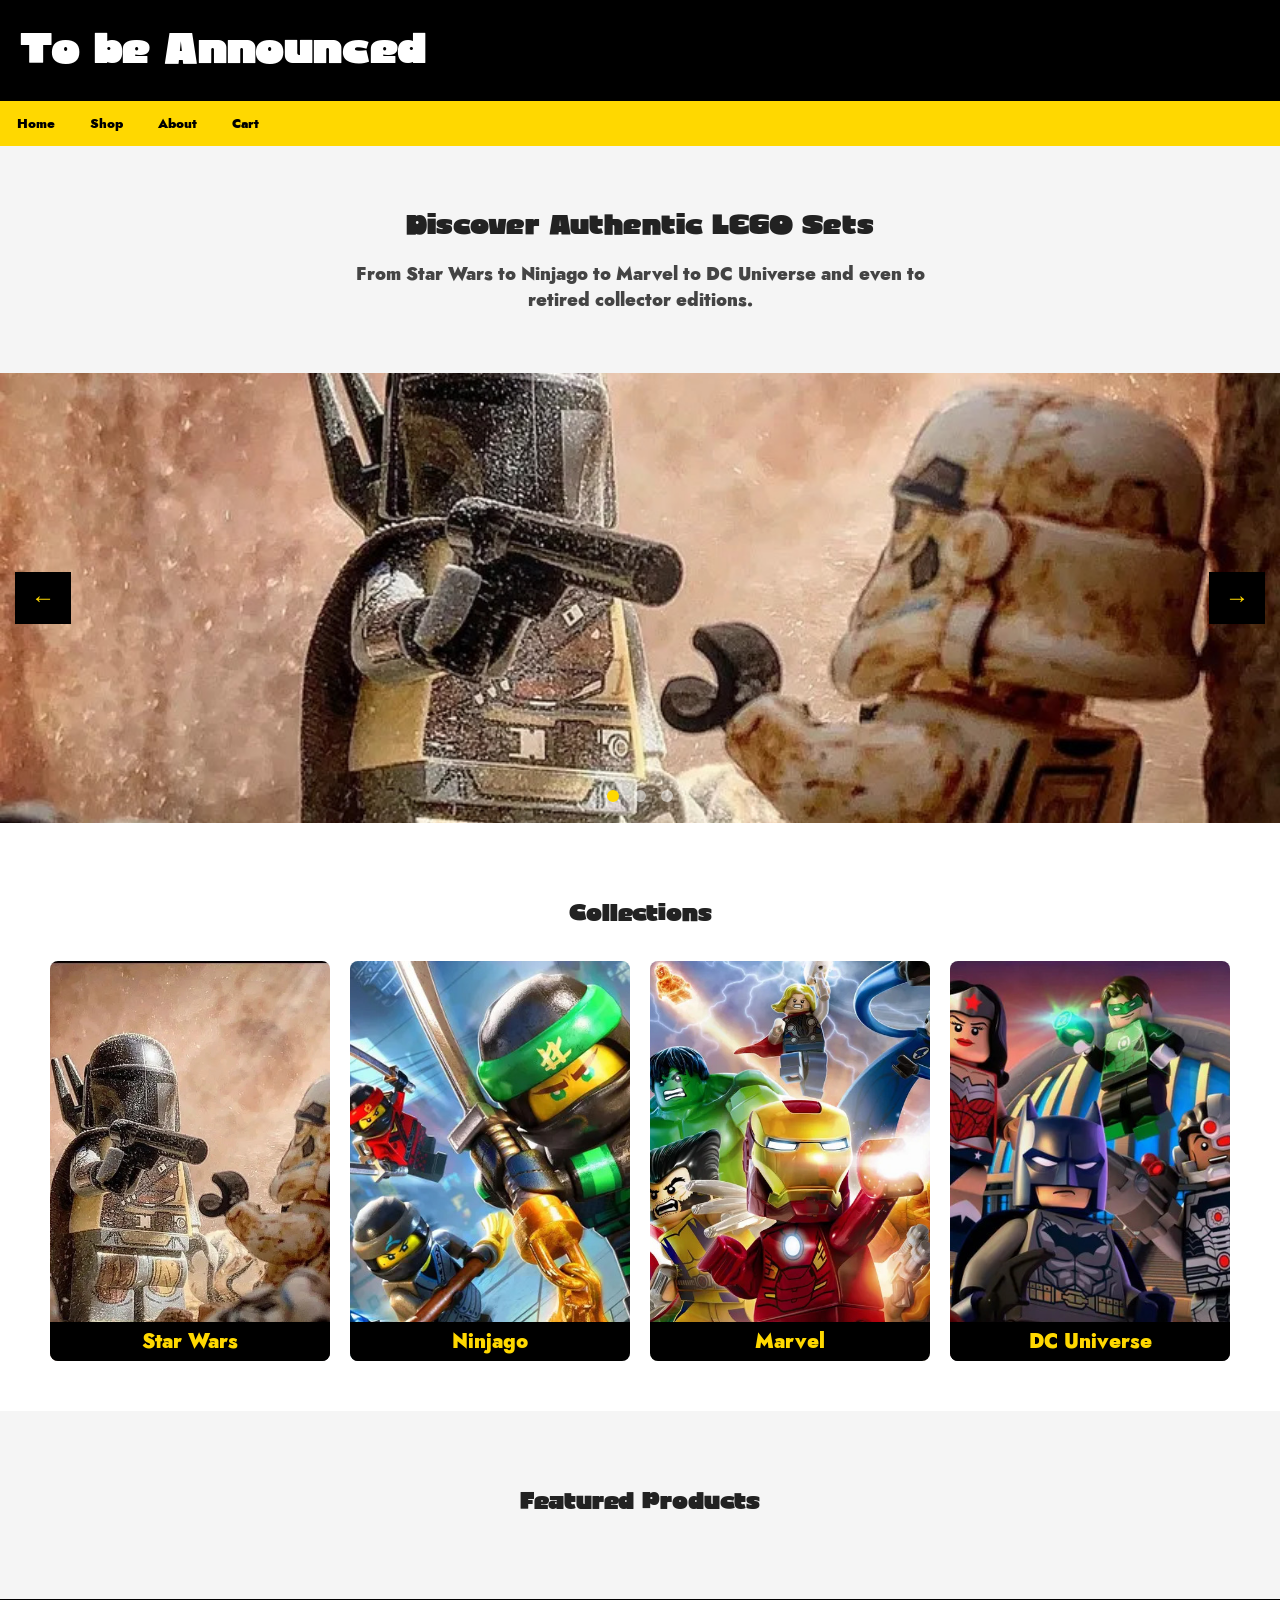
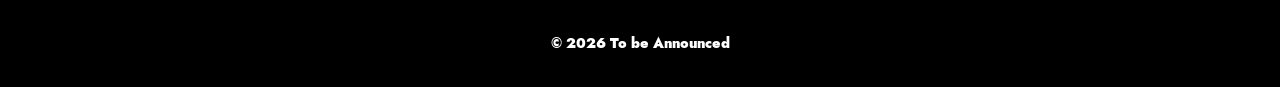
==== index.html @ af5e6c3f "Update index.html" ====
<!DOCTYPE html>
<html lang="en">
<head>
    <meta charset="UTF-8">
    <meta name="viewport" content="width=device-width, initial-scale=1.0">
    <title>To be Announced | Home</title>
    <link rel="stylesheet" href="./css/style.css">
    <script src="./js/script.js" defer></script>
</head>
<body>
      <header class="header">
        <h1 class="store-title">To be Announced</h1>
    
        <nav class="navbar">
            <a href="./index.html">Home</a>
            <a href="./shop.html">Shop</a>
            <a href="./about.html">About</a>
            <a href="./cart.html">Cart</a>
        </nav>
     </header>
    
    <section class="hero">
        <h2>Discover Authentic LEGO Sets</h2>
        <p>From Star Wars to Ninjago to Marvel to DC Universe and even to retired collector editions.</p>
    </section>

    <section class = "slider">
        <div class = "slider-track">
            <img src="./images/starwars.jpg" class= "slide active" alt = "Slide 1">
            <img src ="./images/marvel.jpg" class="slide" alt = "Slide 2">
            <img src ="./images/ninjago.jpg" class="slide" alt="Slide 3">
        </div>

        <button class = "slider-btn prev" onclick="prevSlide()">&larr;</button>
        <button class = "slider-btn next" onclick="nextSlide()">&rarr;</button>

        <div class ="slider-dots">
            <span class="dot active"onclick ="goToSlide(0)"></span>
            <span class="dot" onclick="goToSlide(1)"></span>
            <span class="dot" onclick="goToSlide(2)"></span>
        </div>
    </section>
    
    <section class="categories">
        <h2>Collections</h2>

        <div class="cards">
            <div class="card">
                <img src="./images/starwars.jpg" alt="Star Wars Lego">
                <span class= "card-label"> Star Wars </spanclass>
            </div>
            <div class="card">
                <img src ="./images/ninjago.jpg" alt = "Ninjago Lego">
                <span class="card-label">Ninjago</span>
            </div>
            <div class="card">
                <img src="./images/marvel.jpg" alt = "Marvel Lego">
                <span class = "card-label"> Marvel</span>
            </div>
            <div class="card">
                <img src = "./images/dc.jpg" alt = "DC Lego">
                <span class = "card-label"> DC Universe</span>
            </div>
        
        </div>
    </section>

    <section class="featured">
        <h2>Featured Products</h2>
    </section>

    <footer>
        <p>© 2026 To be Announced</p>
    </footer>

</body>
</html>
---- css/style.css ----
html, body {
  margin: 0;
  padding: 0;
}

* {
  box-sizing: border-box;
}

body {
  font-family: 'Jost Black', 'Courier New', monospace;
  color: #222;
}

@font-face {
  font-family: 'Retro Mango';
  src: url('fonts/Retro Mango DEMO.ttf') format('truetype');
  font-weight: normal;
  font-style: normal;
}

@font-face {
  font-family: 'Jost Black';
  src: url('fonts/jost.black.ttf') format('truetype');
  font-weight: normal;
  font-style: normal;
}

.header {
  background: black;
}

.store-title {
  margin: 0;
  text-align: left;
  font-family: 'Retro Mango', 'Courier New', monospace;
  font-size: 55px;
  background: black;
  color: white;
  padding: 20px;
}

.navbar {
  background: #FFD800;
  padding: 2px;
  text-align: start;
}

.navbar a {
  display: inline-block;
  color: black;
  margin: 5px;
  padding: 6px 10px;
  font-family: 'Jost Black', 'Courier New', monospace;
  text-decoration: none;
  font-weight: bold;
  font-size: 13px;
}

.navbar a:hover {
  text-decoration: underline;
}

.hero {
  text-align: center;
  padding: 60px 20px;
  background: #f5f5f5;
}

.hero h2 {
  font-family: 'Retro Mango', 'Courier New', monospace;
  font-size: 36px;
  margin: 0 0 15px;
}

.hero p {
  font-size: 18px;
  max-width: 600px;
  margin: 0 auto;
  color: #444;
}

.slider{
  position: relative;
  width: 100%;
  height: 450px;
  overflow: hidden;
  background: black;
}

.slider-track{
  position:relative;
  width: 100%;
  height: 100%;
}

.slide{
  position:absolute;
  top:auto;
  left: auto;
  width: 100%;
  height: 100%;
  object-fit: cover;
  opacity: 0;
  transition: opacity 0.6s ease;
}

.slide.active {
  opacity: 1;
}

.slider-btn {
  position:absolute;
  top:50%;
  transform: translateY(-50%);
  background: black;
  color:#FFD800;
  border: none;
  font-size: 24px;
  padding: 12px 16px;
  cursor: pointer;
  z-index: 2;
}

.slider-btn:hover {
  background: #FFD800;
  color:black;
}

.slider-btn.prev{
  left:15px;
}

.slider-btn.next{
  right: 15px;
}

.slider-dots {
  position: absolute;
  bottom: 15px;
  left: 0;
  right: 0;
  text-align: center;
  z-index: 2;
}

.dot {
display: inline-block;
width: 12px;
height: 12px;
margin: 0 5px;
border-radius: 50%;
background: rgba(255, 255, 255, 0.5);
cursor:pointer;
transition: background 0,2s ease;
}

.dot.active{
  background:#FFD800;
}


.categories {
  padding: 50px 20px;
  text-align: center;
}

.categories h2 {
  font-family: 'Retro Mango', 'Courier New', monospace;
  font-size: 30px;
  margin-bottom: 30px;
}

.cards {
  display: flex;
  flex-wrap: wrap;
  justify-content: center;
  gap: 20px;
}

.card {
  position:relative;
  width: 280px;
  height: 400px;
  border-radius:8px;
  overflow: hidden;
  cursor: pointer;
  transition: transform 0.2s ease, background 0.2s ease;
}

.card:hover {
  transform: translateY(-5px);
}

.card img {
    width:100%;
    height:100%;
    object-fit:cover;
    display:block;
    transition:filter 0.2s ease;
}

.card:hover img {
    filter: brightness(0.7);
}

.card-label {
  position: absolute;
  bottom: 0;
  left: 0;
  right: 0;
  background: black;
  color: #FFD800;
  font-weight: bold;
  font-size: 20px;
  text-align: center;
  padding: 5px;
}
.featured {
  padding: 50px 20px;
  text-align: center;
  background: #f5f5f5;
}

.featured h2 {
  font-family: 'Retro Mango', 'Courier New', monospace;
  font-size: 30px;
  margin-bottom: 30px;
}

footer {
  background: black;
  color: white;
  text-align: center;
  padding: 20px;
  font-size: 14px;
}

.about,
.values,
.contact,
.official-lego {
    max-width: 1000px;
    margin: 40px auto;
    padding: 30px;
    background: white;
    border-radius: 12px;
    box-shadow: 0 4px 12px rgba(0,0,0,0.1);
}

.about h2,
.values h2,
.contact h2,
.official-lego h2 {
    display: inline-block;
    background: #FFD800;
    padding: 10px 20px;
    border-radius: 8px;
    font-family: 'Retro Mango', 'Courier New', monospace;
    margin-bottom: 20px;
}

.about p,
.values p,
.contact p,
.official-lego p {
    font-family: 'Overcame', 'Courier New', monospace;
    font-size: 17px;
    line-height: 1.8;
    color: #333;
}

.values ul,
.contact ul {
    margin-top: 20px;
    padding-left: 25px;
    font-family: 'Overcame', 'Courier New', monospace;
    font-size: 17px;
    line-height: 1.8;
}

.contact a {
    color: black;
    text-decoration: none;
    font-weight: bold;
}

.contact a:hover {
    color: #FFD800;
}

.official-lego {
    text-align: center;
}

.official-lego a {
    display: inline-block;
    margin-top: 15px;
    background: #FFD800;
    color: black;
    padding: 12px 20px;
    border-radius: 8px;
    text-decoration: none;
    font-weight: bold;
    transition: 0.2s ease;
}

.official-lego a:hover {
    background: black;
    color: #FFD800;
}

.team {
    padding: 60px 20px;
    text-align: center;
}

.team-members {
    display: flex;
    justify-content: center;
    gap: 25px;
    flex-wrap: wrap;
}

.member {
    position: relative;
    width: 280px;
    height: 420px;
    overflow: hidden;
    border-radius: 12px;
    background: black;
    box-shadow: 0 4px 12px rgba(0,0,0,0.2);
    transition: transform 0.2s ease;
}

.member:hover {
    transform: translateY(-5px);
}

.member img {
    width: 100%;
    height: 100%;
    object-fit: cover;
    display: block;
}

.member-label {
    position: absolute;
    bottom: 0;
    left: 0;
    right: 0;
    background: black;
    color: #FFD800;
    padding: 10px;
    text-align: center;
}

.member-label h3 {
    margin: 0;
    font-size: 18px;
}

.member-label p {
    margin: 5px 0 0;
    font-size: 13px;
}
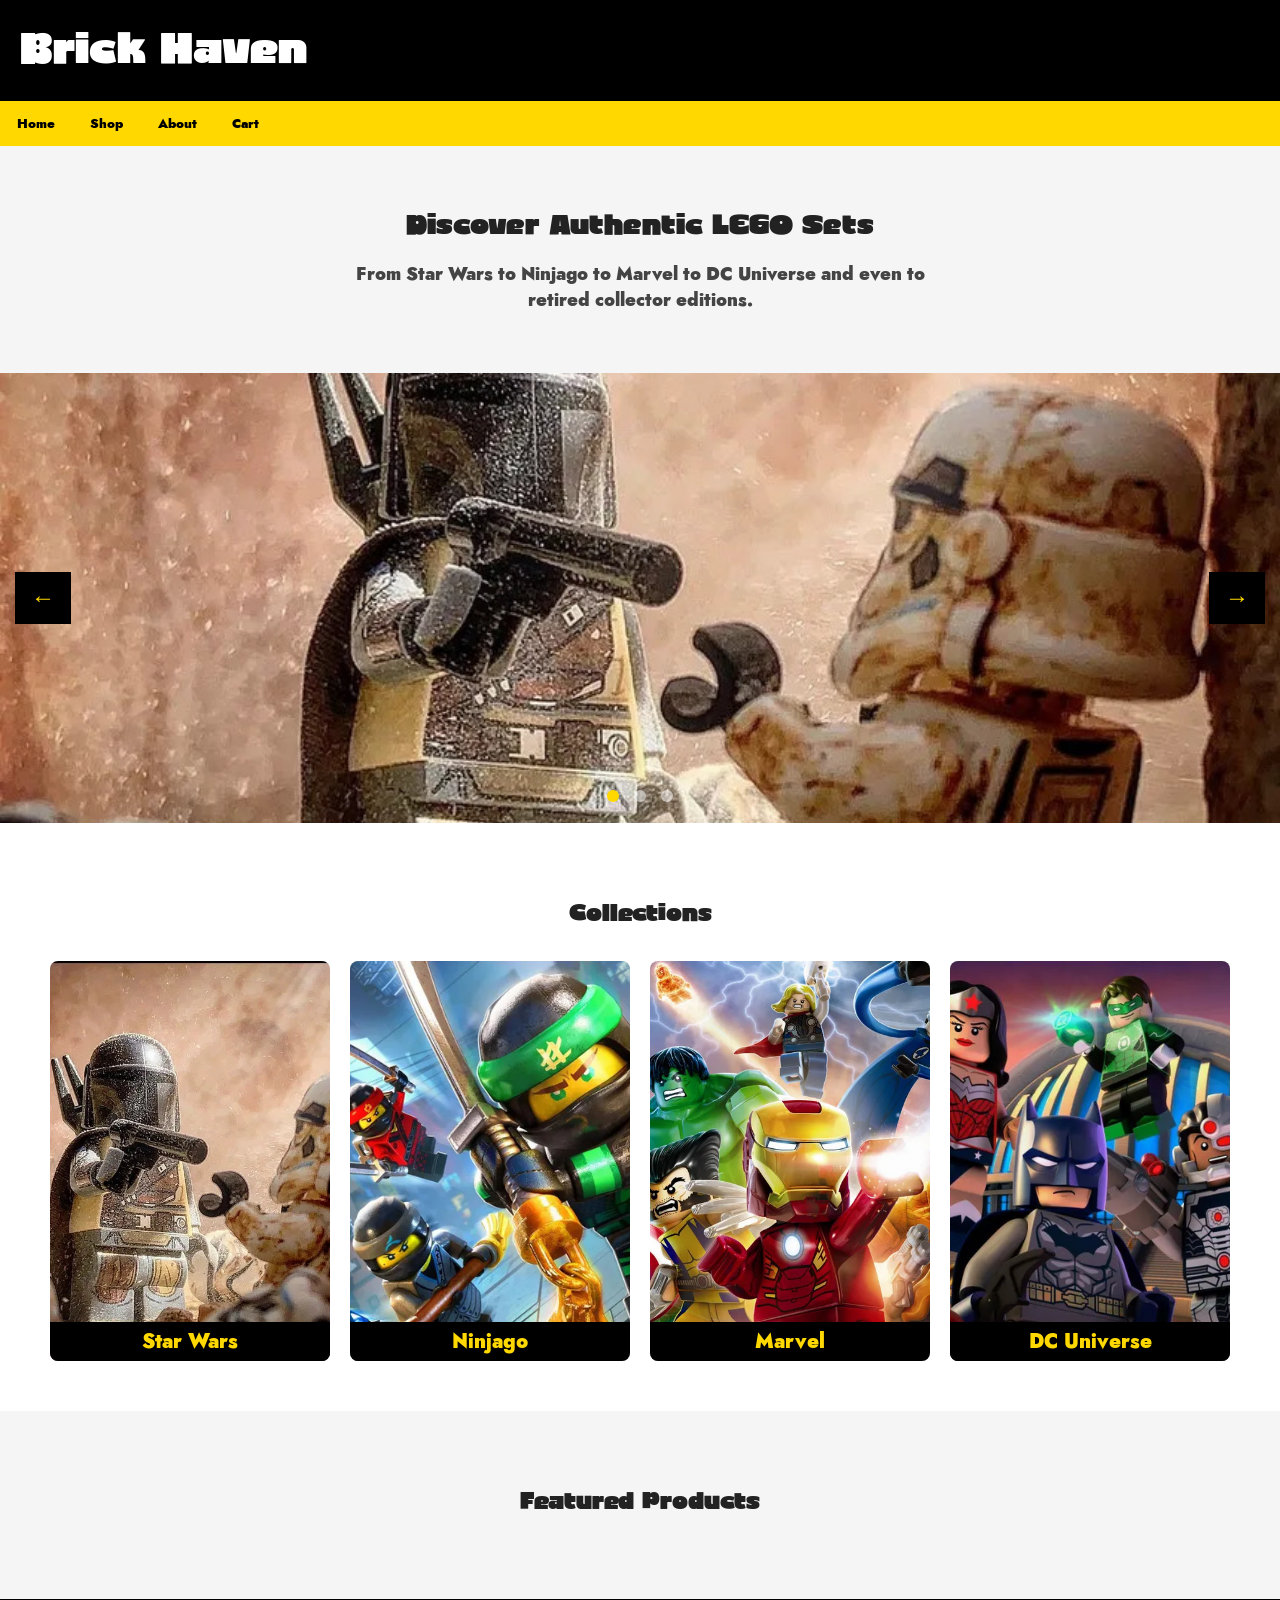
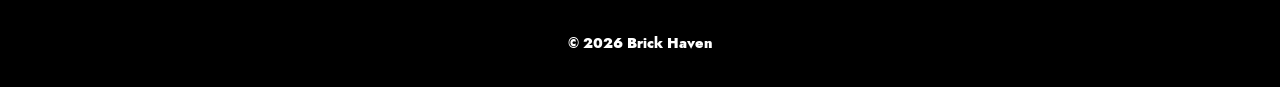
==== commit 5e221fdb: "Update index.html" ====
--- a/index.html
+++ b/index.html
@@ -3,13 +3,13 @@
 <head>
     <meta charset="UTF-8">
     <meta name="viewport" content="width=device-width, initial-scale=1.0">
-    <title>To be Announced | Home</title>
+    <title>Brick Haven | Home</title>
     <link rel="stylesheet" href="./css/style.css">
     <script src="./js/script.js" defer></script>
 </head>
 <body>
       <header class="header">
-        <h1 class="store-title">To be Announced</h1>
+        <h1 class="store-title">Brick Haven</h1>
     
         <nav class="navbar">
             <a href="./index.html">Home</a>
@@ -70,7 +70,7 @@
     </section>
 
     <footer>
-        <p>© 2026 To be Announced</p>
+        <p>© 2026 Brick Haven</p>
     </footer>
 
 </body>
--- a/css/style.css
+++ b/css/style.css
@@ -364,3 +364,136 @@
     margin: 5px 0 0;
     font-size: 13px;
 }
+
+.shop-layout {
+    display: flex;
+    align-items: flex-start;
+    gap: 1.5rem;
+    padding: 1rem;
+}
+
+.products {
+    display: flex;
+    flex-direction: column;
+    gap: 1rem;
+    flex: 1;
+}
+
+.product {
+    display: flex;
+    flex-direction: row;
+    align-items: center;
+    gap: 1.25rem;
+    border: 2px solid #333;
+    border-radius: 8px;
+    padding: 1rem;
+    background: #fff;
+}
+
+.product-image {
+    width: 150px;
+    height: 150px;
+    object-fit: cover;
+    border-radius: 6px;
+    flex-shrink: 0;
+}
+
+.product-details {
+    display: flex;
+    flex-direction: column;
+    gap: 0.4rem;
+}
+
+.product-name {
+    font-weight: bold;
+    margin: 0;
+}
+
+.product-price {
+    margin: 0;
+    color: #555;
+}
+
+.add-to-cart-btn {
+    align-self: flex-start;
+    margin-top: 0.4rem;
+    padding: 0.5rem 1rem;
+    border: 2px solid #333;
+    border-radius: 6px;
+    background: #fff;
+    cursor: pointer;
+    font-weight: bold;
+}
+
+.add-to-cart-btn:hover {
+    background: #333;
+    color: #fff;
+}
+
+.cart-panel {
+    width: 280px;
+    flex-shrink: 0;
+    border: 2px solid #333;
+    border-radius: 8px;
+    padding: 1rem;
+    position: sticky;
+    top: 1rem;
+}
+
+.cart-panel h3 {
+    margin-top: 0;
+}
+
+#cart-items {
+    list-style: none;
+    padding: 0;
+    margin: 0 0 1rem 0;
+    display: flex;
+    flex-direction: column;
+    gap: 0.6rem;
+}
+
+#cart-items li {
+    display: flex;
+    justify-content: space-between;
+    align-items: center;
+    border-bottom: 1px solid #ddd;
+    padding-bottom: 0.4rem;
+    gap: 0.5rem;
+}
+
+.cart-item-remove {
+    border: 1px solid #333;
+    background: #fff;
+    border-radius: 4px;
+    cursor: pointer;
+    padding: 0.1rem 0.5rem;
+}
+
+.cart-empty {
+    color: #777;
+    font-style: italic;
+}
+
+.cart-total {
+    display: flex;
+    justify-content: space-between;
+    font-weight: bold;
+    border-top: 2px solid #333;
+    padding-top: 0.5rem;
+}
+
+@media (max-width: 700px) {
+.shop-layout {
+    flex-direction: column;
+}
+  
+.cart-panel {
+    width: auto;
+    position: static;
+}
+  
+.product {
+    flex-direction: column;
+    text-align: center;
+}
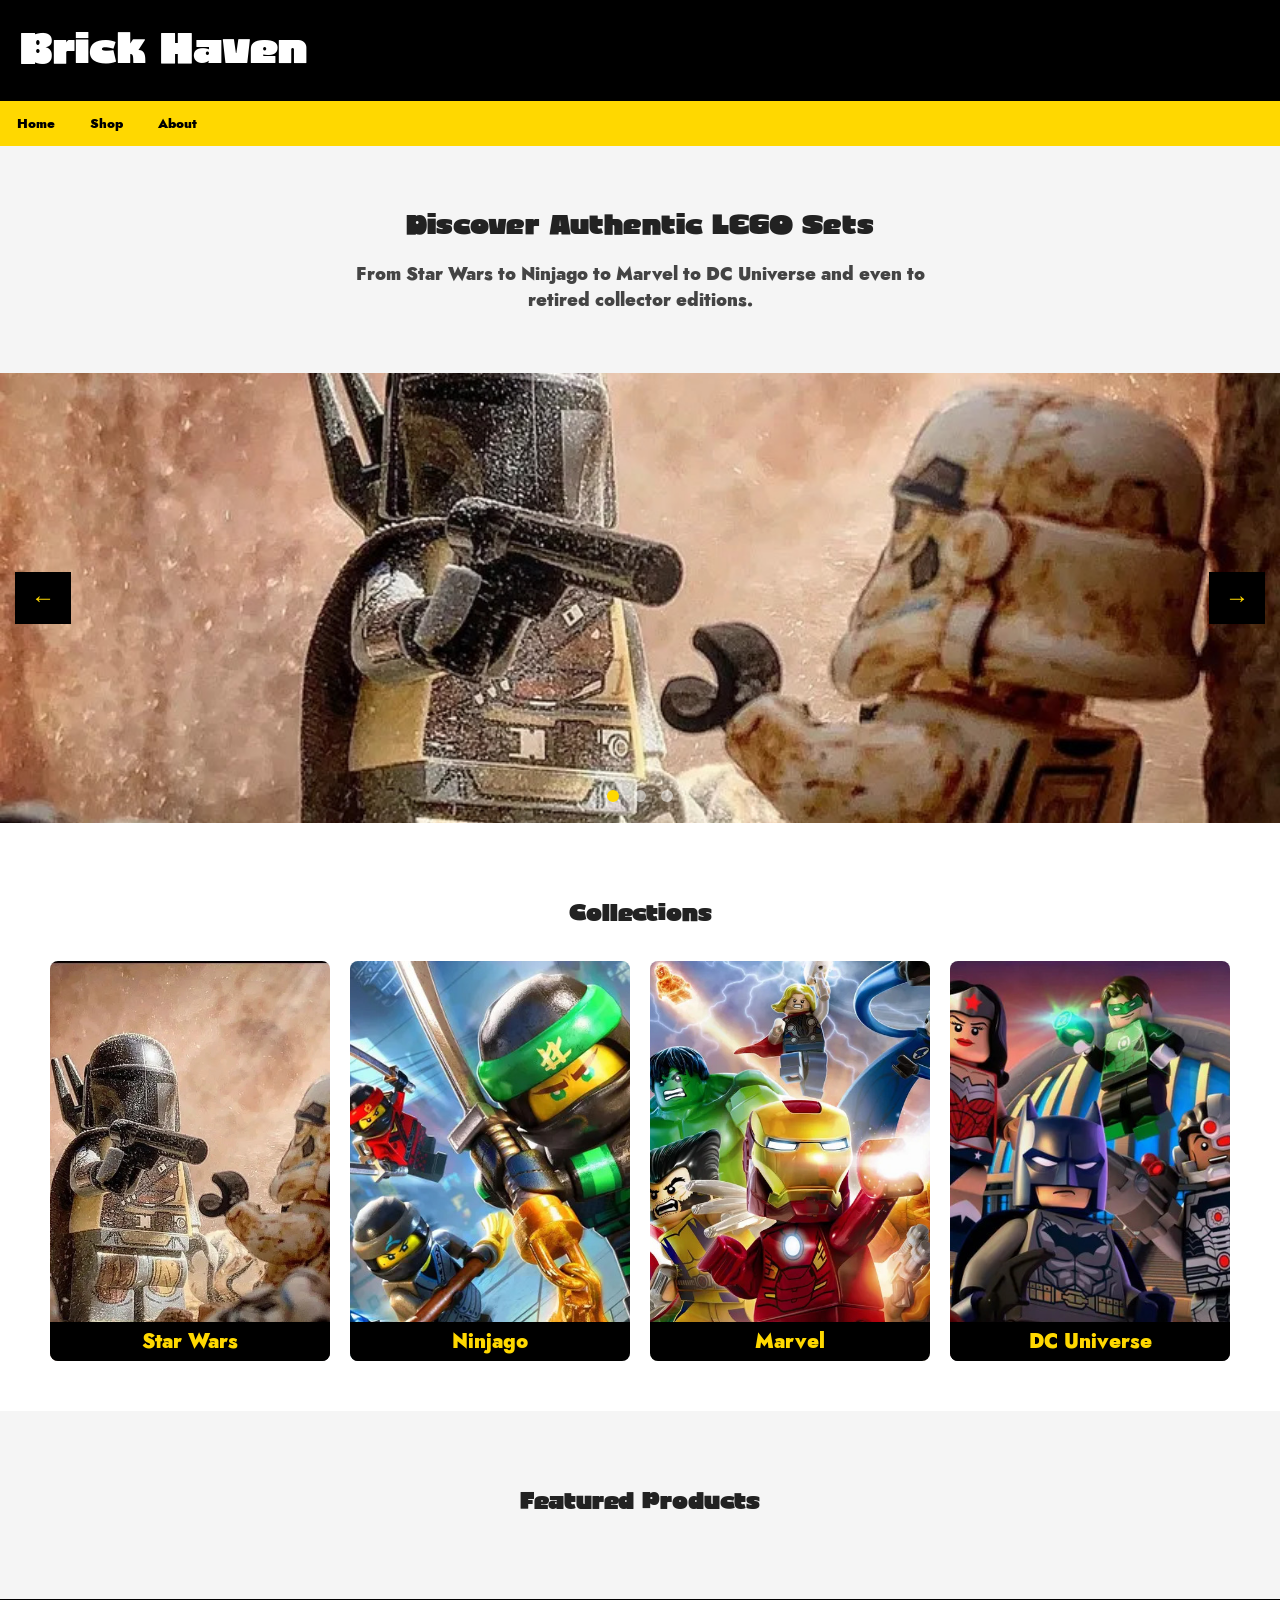
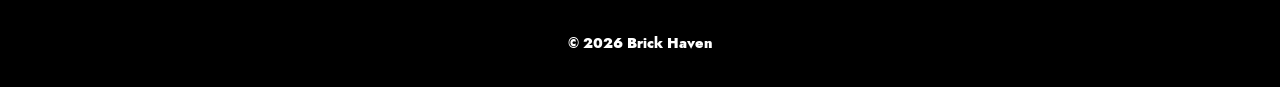
==== commit bb7bca13: "Update index.html" ====
--- a/index.html
+++ b/index.html
@@ -15,7 +15,6 @@
             <a href="./index.html">Home</a>
             <a href="./shop.html">Shop</a>
             <a href="./about.html">About</a>
-            <a href="./cart.html">Cart</a>
         </nav>
      </header>
     
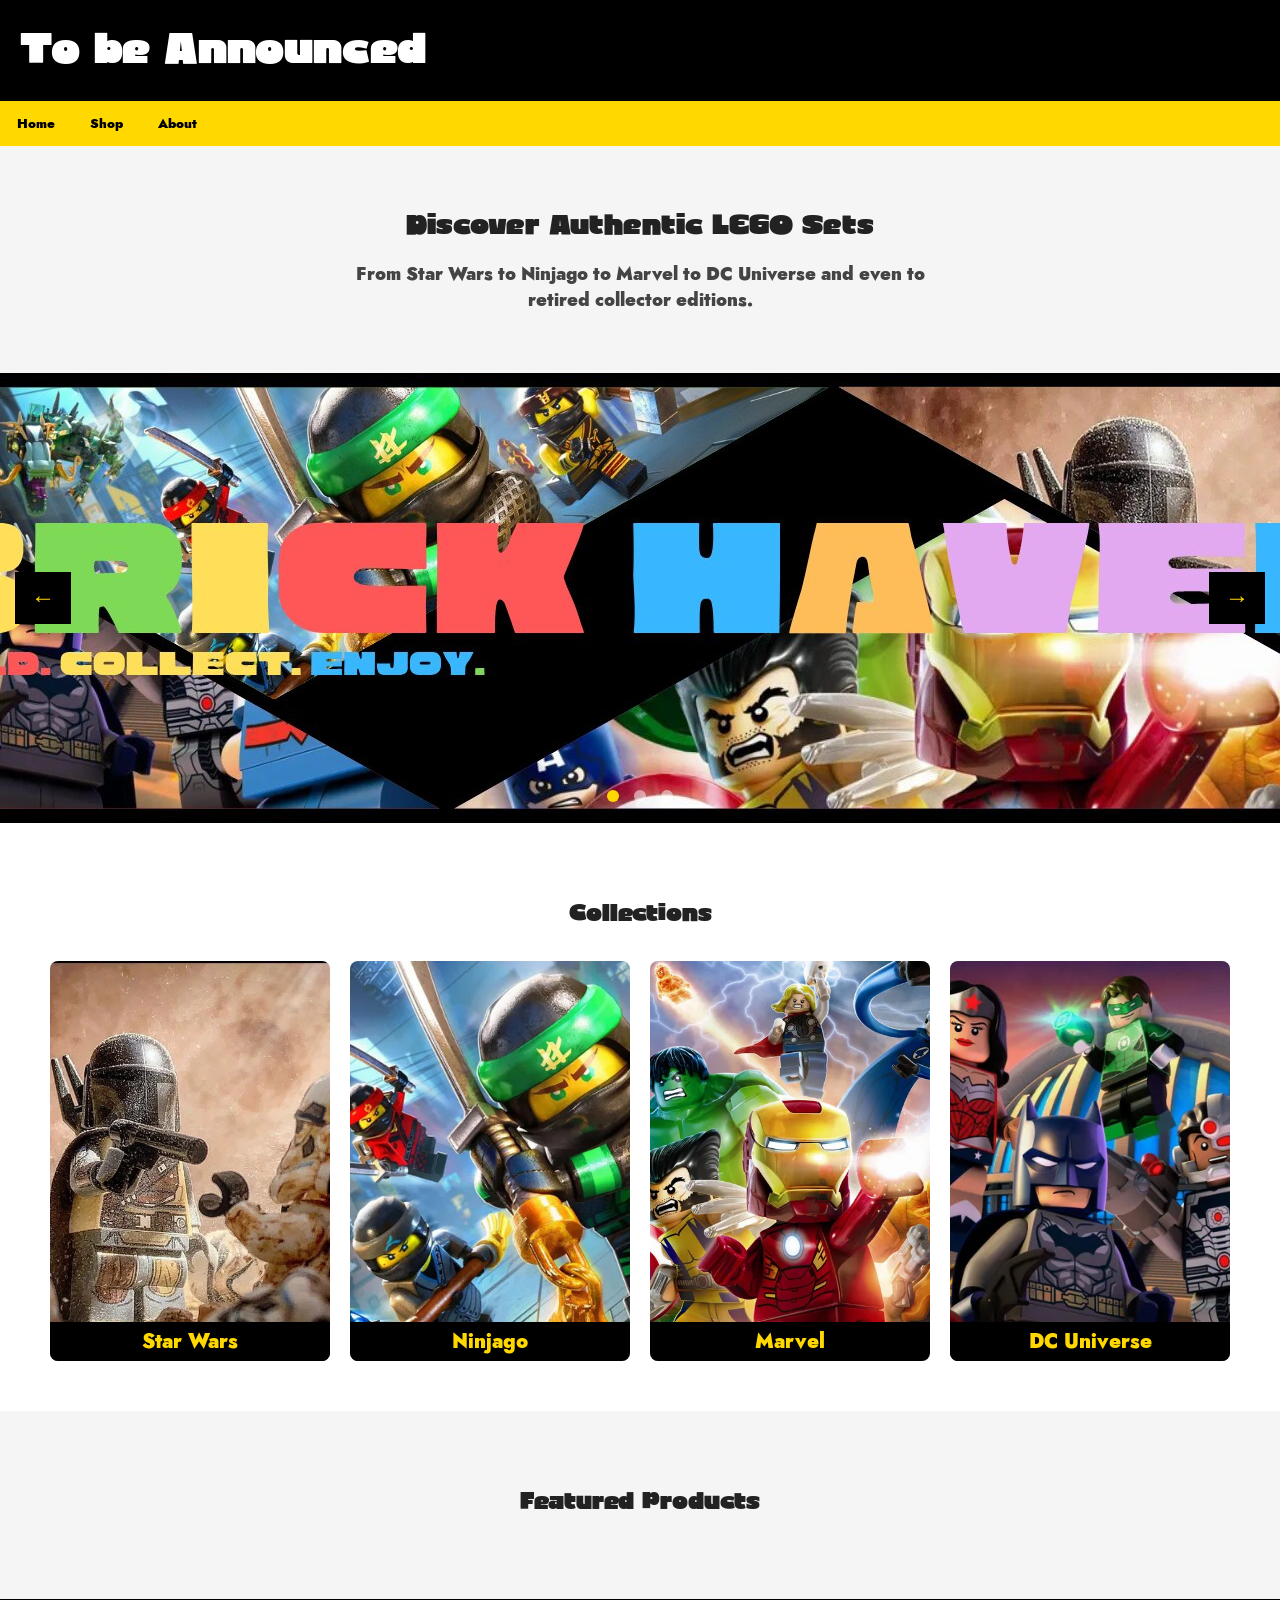
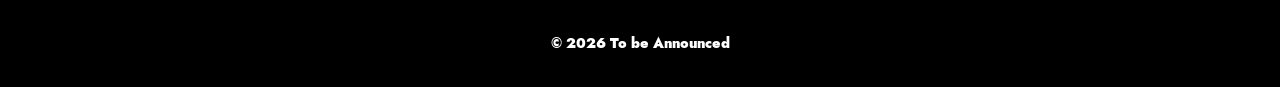
==== commit 19c982a7: "Update index.html with new title and content" ====
--- a/index.html
+++ b/index.html
@@ -3,13 +3,13 @@
 <head>
     <meta charset="UTF-8">
     <meta name="viewport" content="width=device-width, initial-scale=1.0">
-    <title>Brick Haven | Home</title>
+    <title>To be Announced | Home</title>
     <link rel="stylesheet" href="./css/style.css">
     <script src="./js/script.js" defer></script>
 </head>
 <body>
       <header class="header">
-        <h1 class="store-title">Brick Haven</h1>
+        <h1 class="store-title">To be Announced</h1>
     
         <nav class="navbar">
             <a href="./index.html">Home</a>
@@ -25,9 +25,9 @@
 
     <section class = "slider">
         <div class = "slider-track">
-            <img src="./images/starwars.jpg" class= "slide active" alt = "Slide 1">
-            <img src ="./images/marvel.jpg" class="slide" alt = "Slide 2">
-            <img src ="./images/ninjago.jpg" class="slide" alt="Slide 3">
+            <img src="./images/SlideAdOne.jpg" class= "slide active" alt = "Slide 1">
+            <img src ="./images/SlideAdStarWars.jpg" class="slide" alt = "Slide 2">
+            <img src ="./images/SlideAdThree.jpg" class="slide" alt="Slide 3">
         </div>
 
         <button class = "slider-btn prev" onclick="prevSlide()">&larr;</button>
@@ -44,22 +44,22 @@
         <h2>Collections</h2>
 
         <div class="cards">
-            <div class="card">
+            <a href="./shop.html?category=star-wars" class = "card">
                 <img src="./images/starwars.jpg" alt="Star Wars Lego">
-                <span class= "card-label"> Star Wars </spanclass>
-            </div>
-            <div class="card">
+                <span class= "card-label"> Star Wars </span>
+            </a>
+            <a href="./shop.html?category=ninjago" class = "card">
                 <img src ="./images/ninjago.jpg" alt = "Ninjago Lego">
                 <span class="card-label">Ninjago</span>
-            </div>
-            <div class="card">
+            </a>
+            <a href="./shop.html?category=marvel" class = "card">
                 <img src="./images/marvel.jpg" alt = "Marvel Lego">
                 <span class = "card-label"> Marvel</span>
-            </div>
-            <div class="card">
+            </a>
+            <a href="./shop.html?category=dc-universe" class = "card">
                 <img src = "./images/dc.jpg" alt = "DC Lego">
                 <span class = "card-label"> DC Universe</span>
-            </div>
+            </a>
         
         </div>
     </section>
@@ -69,7 +69,7 @@
     </section>
 
     <footer>
-        <p>© 2026 Brick Haven</p>
+        <p>© 2026 To be Announced</p>
     </footer>
 
 </body>
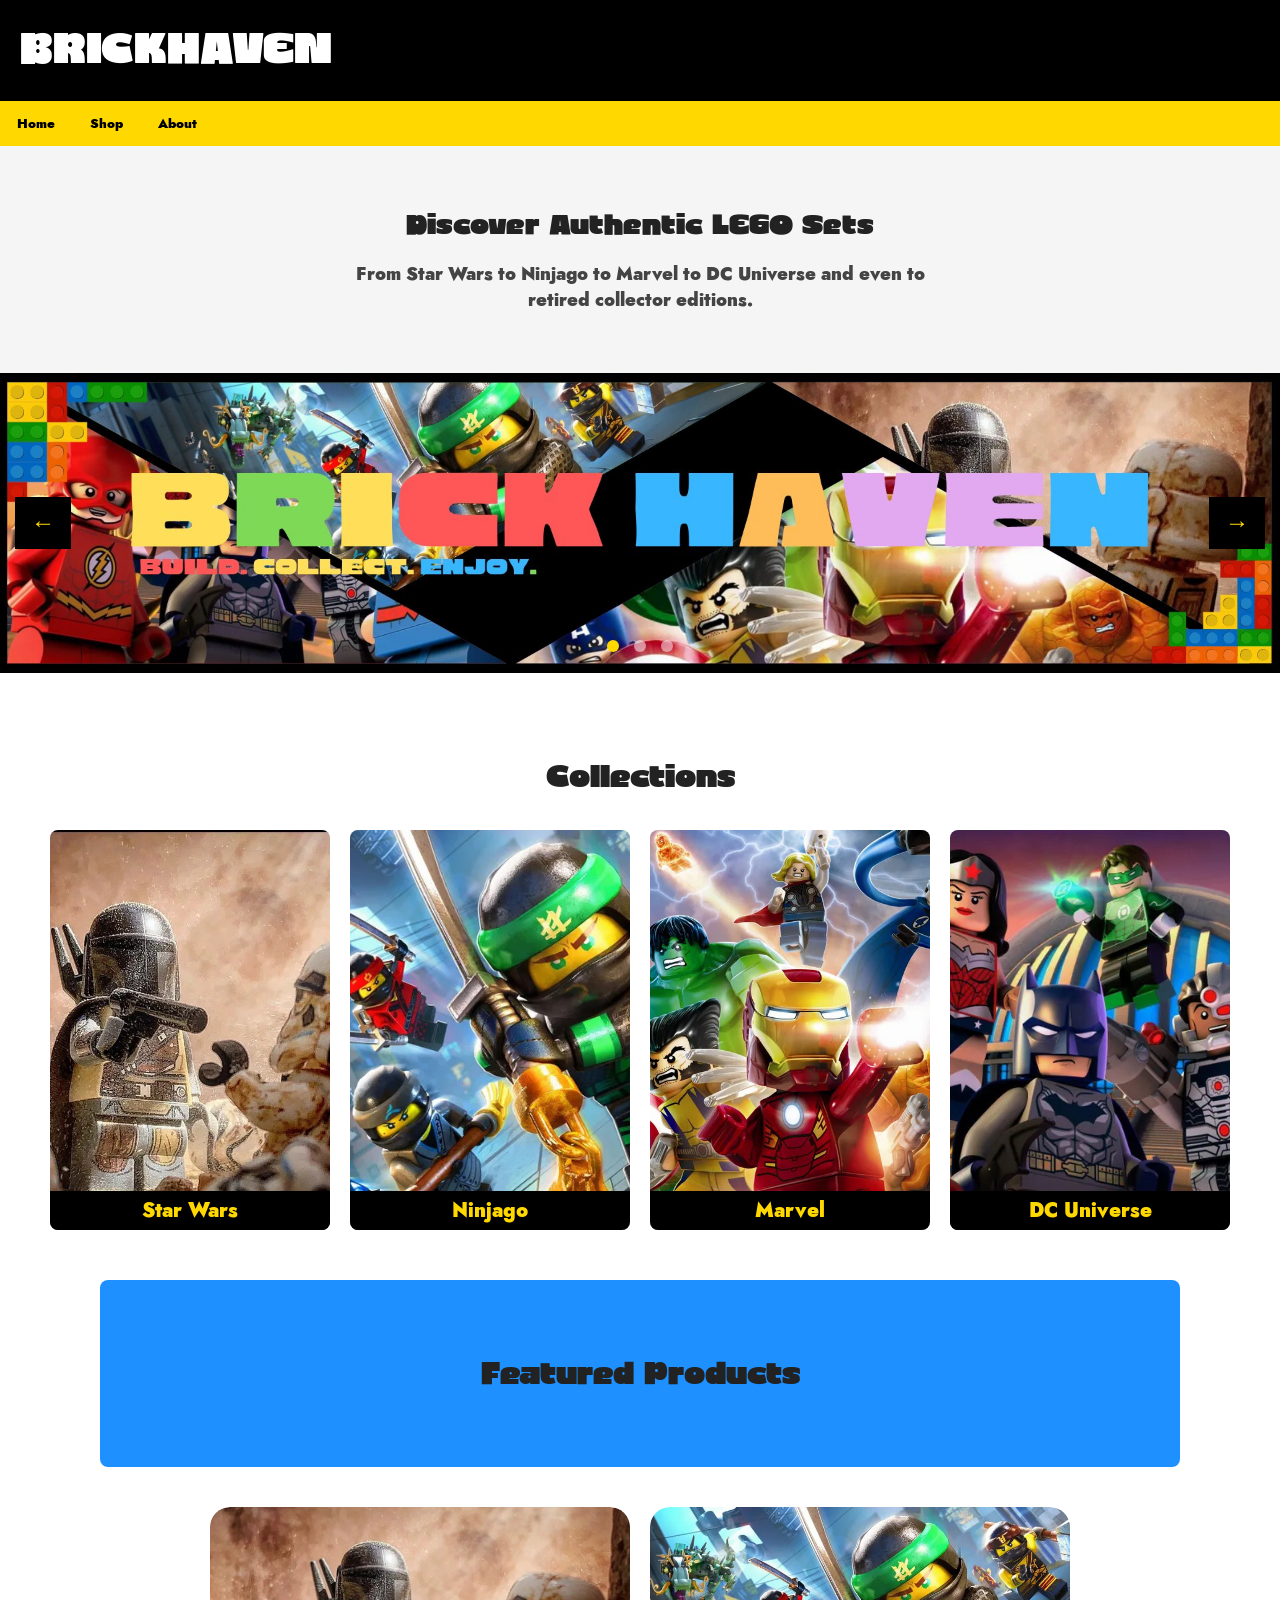
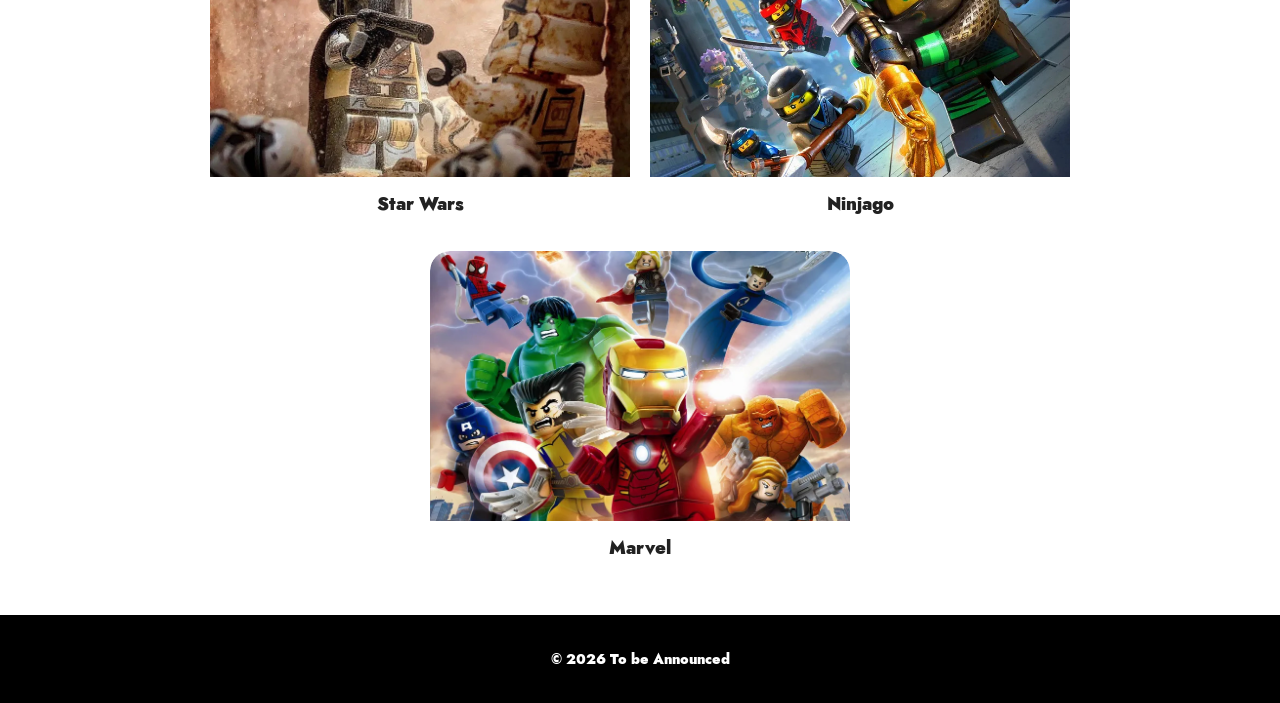
==== commit bc8ed89f: "Modify index.html with new title and features Updated store title and added featured products sectio" ====
--- a/index.html
+++ b/index.html
@@ -9,7 +9,7 @@
 </head>
 <body>
       <header class="header">
-        <h1 class="store-title">To be Announced</h1>
+        <h1 class="store-title">BRICKHAVEN</h1>
     
         <nav class="navbar">
             <a href="./index.html">Home</a>
@@ -68,6 +68,23 @@
         <h2>Featured Products</h2>
     </section>
 
+
+    <div class="cardsfeatured">
+            <a href="./shop.html?category=featured" class = "card2">
+                <img src="./images/starwars.jpg" alt="Star Wars Lego">
+                <span class= "card2-label"> Star Wars </span>
+            </a>
+            <a href="./shop.html?category=featured" class = "card2">
+                <img src ="./images/ninjago.jpg" alt = "Ninjago Lego">
+                <span class="card2-label">Ninjago</span>
+            </a>
+            <a href="./shop.html?category=featured" class = "card2">
+                <img src="./images/marvel.jpg" alt = "Marvel Lego">
+                <span class = "card2-label"> Marvel</span>
+            </a>
+            
+    </div>
+
     <footer>
         <p>© 2026 To be Announced</p>
     </footer>
--- a/css/style.css
+++ b/css/style.css
@@ -83,7 +83,7 @@
 .slider{
   position: relative;
   width: 100%;
-  height: 450px;
+  aspect-ratio: 1920 / 450;
   overflow: hidden;
   background: black;
 }
@@ -100,7 +100,7 @@
   left: auto;
   width: 100%;
   height: 100%;
-  object-fit: cover;
+  object-fit: contain;
   opacity: 0;
   transition: opacity 0.6s ease;
 }
@@ -167,7 +167,7 @@
 
 .categories h2 {
   font-family: 'Retro Mango', 'Courier New', monospace;
-  font-size: 30px;
+  font-size: 40px;
   margin-bottom: 30px;
 }
 
@@ -217,20 +217,63 @@
   padding: 5px;
 }
 .featured {
-  padding: 50px 20px;
-  text-align: center;
-  background: #f5f5f5;
+  padding: 40px 20px;
+  text-align: center;
+  background: #1E90FF;
+  border-radius: 8px;
+  margin: 0 100px;
+  margin-bottom: 40px
 }
 
 .featured h2 {
   font-family: 'Retro Mango', 'Courier New', monospace;
-  font-size: 30px;
+  font-size: 40px;
   margin-bottom: 30px;
+}
+
+.cardsfeatured{
+  display: flex;
+  gap: 20px;
+  justify-content: center;
+  flex-wrap: wrap;
+  margin-bottom: 40px;
+  margin-top: 40px;
+}
+
+.card2 {
+   display: flex;
+  flex-direction: column;
+  align-items: center;
+  text-decoration: none;
+  color: inherit;
+  width: 420px;          
+  border-radius: 20px;   
+  overflow: hidden;      
+  transition: transform 0.2s ease;
+}
+
+.card2:hover {
+  transform: scale(1.03);
+}
+
+.card2 img{ 
+  width: 100%;
+  height: 270px;
+  object-fit: cover;
+  border-radius: 20px 20px 0 0;
+}
+
+.card2-label{
+  padding: 14px;
+  text-align: center;
+  font-weight: bold;
+  font-size: 18px;
 }
 
 footer {
   background: black;
   color: white;
+  margin-top: 40px;
   text-align: center;
   padding: 20px;
   font-size: 14px;
@@ -372,72 +415,186 @@
     padding: 1rem;
 }
 
+.shop-banner {
+  background:#1E90FF;
+  color: white;
+  text-align: center;
+  padding: 40px 20px;
+}
+
+.shop-banner h2 {
+  font-family: 'Retro Mango', 'Courier New' monospace;
+  font-size: 32px;
+  margin: 0;
+}
+
+.category-filters {
+  display: flex;
+  flex-wrap: wrap;
+  justify-content: center;
+  gap: 10px;
+  background:#f5f5f5;
+  padding:20px;
+}
+
+.category-btn {
+  background:#1E90FF;
+  color: white;
+  border: none;
+  padding: 10px 18px;
+  font-family: 'Jost Black', 'Courier New', monospace;
+  font-weight: bold;
+  font-size: 14px;
+  border-radius: 20px;
+  cursor: pointer;
+  transition: background 0.2s ease, color 0.2s ease;
+}
+
+.category-btn:hover {
+  background: white;
+  color:#1E90FF
+}
+
+.category-btn.active{
+  background: #FFD800;
+  color:black;
+}
+
 .products {
+    flex: 3;
+    display: flex;
+    flex-wrap: wrap;
+    gap: 20px;
+    justify-content: center;
+}
+
+.product {
+    width: 280px;
+    border: none;
+    border-radius: 8px;
+    overflow: hidden;
     display: flex;
     flex-direction: column;
-    gap: 1rem;
-    flex: 1;
-}
-
-.product {
-    display: flex;
-    flex-direction: row;
-    align-items: center;
-    gap: 1.25rem;
-    border: 2px solid #333;
-    border-radius: 8px;
-    padding: 1rem;
-    background: #fff;
+    background: black;
+    box-shadow: 0 4px 12px rgba(0,0,0,0.2);
+    transition: transform 0.2s ease;
+}
+
+.product:hover {
+  transform: translateY(-5px);
 }
 
 .product-image {
-    width: 150px;
-    height: 150px;
+    width: 100%;
+    height: 220px;
     object-fit: cover;
-    border-radius: 6px;
-    flex-shrink: 0;
+    display: block;
+    transition: filter 0.2s ease;
+}
+
+.product:hover .product-image {
+  filter: brightness(0.7);
 }
 
 .product-details {
-    display: flex;
-    flex-direction: column;
-    gap: 0.4rem;
+   padding: 12px;
+   text-align: center;
+   background:white;
 }
 
 .product-name {
     font-weight: bold;
-    margin: 0;
+    margin: 0 0 8px;
+    font-size: 14px;
+    color:black;
 }
 
 .product-price {
-    margin: 0;
-    color: #555;
+    margin: 0 0 10px;
+    color:black;
+    opacity: 0.85;
+    font-size: 15px;
+}
+
+.product-qty {
+  margin:0 0 10px;
+  color:black;
+  font-size: 13px;
+  display: flex;
+  align-items: center;
+  justify-content: center;
+  gap:8px
+}
+
+.qty-selector {
+  display: flex;
+  align-items: center;
+  border: 1px solid #ccc;
+  border-radius: 6px;
+  overflow: hidden;
+  width: fit-content;
+}
+
+.qty-btn {
+  width: 28px;
+  height:28px;
+  border: none;
+  background:#f2f2f2;
+  font-size: 14px;
+  cursor:pointer;
+  display: flex;
+  align-items: center;
+  justify-content: center;
+}
+
+.qty-btn:hover{
+  background: #e0e0e0;
+}
+
+.qty-input {
+  width:40px;
+  height: 28px;
+  padding: 2px 4px;
+  border:none;
+  border-left: 1px solid #ccc;
+  border-right: 1px solid #ccc;
+  font-size: 14px;
+  text-align: center;
+  font-family: 'Jost Black', 'Courier New', monospace;
+  -moz-appearance: textfield;
+}
+
+.qty-input::-webkit-outer-spin-button,
+.qty-inpit::-webkit-inner-spin-button {
+  -webkit-appearance: none;
+  margin: 0;
 }
 
 .add-to-cart-btn {
-    align-self: flex-start;
-    margin-top: 0.4rem;
-    padding: 0.5rem 1rem;
-    border: 2px solid #333;
-    border-radius: 6px;
-    background: #fff;
+    background:#FFD800;
+    color: black;
+    border: none;
+    padding: 8px 14px;
+    font-weight: bold;
+    font-size: 13px;
+    border-radius: 5px;
     cursor: pointer;
-    font-weight: bold;
+    width: 100%;
+
 }
 
 .add-to-cart-btn:hover {
     background: #333;
-    color: #fff;
+    color: #FFD800;
 }
 
 .cart-panel {
-    width: 280px;
-    flex-shrink: 0;
-    border: 2px solid #333;
-    border-radius: 8px;
-    padding: 1rem;
-    position: sticky;
-    top: 1rem;
+   flex: 1;
+   min-width: 220px;
+   border: 2px solid black;
+   border-radius: 8px;
+   padding: 15px;
+   background: #f5f5f5;
 }
 
 .cart-panel h3 {
@@ -447,10 +604,7 @@
 #cart-items {
     list-style: none;
     padding: 0;
-    margin: 0 0 1rem 0;
-    display: flex;
-    flex-direction: column;
-    gap: 0.6rem;
+    margin: 0 0 15px;
 }
 
 #cart-items li {
@@ -463,16 +617,19 @@
 }
 
 .cart-item-remove {
-    border: 1px solid #333;
-    background: #fff;
+    background: darkred;
+    color:white;
+    border:none;
+    padding: 4px 8px;
+    font-size: 11px;
+    cursor: pointer;
     border-radius: 4px;
-    cursor: pointer;
-    padding: 0.1rem 0.5rem;
 }
 
 .cart-empty {
     color: #777;
     font-style: italic;
+    text-align: center;
 }
 
 .cart-total {
@@ -480,7 +637,7 @@
     justify-content: space-between;
     font-weight: bold;
     border-top: 2px solid #333;
-    padding-top: 0.5rem;
+    padding-top: 10px;
 }
 
 @media (max-width: 700px) {
@@ -497,3 +654,4 @@
     flex-direction: column;
     text-align: center;
 }
+}
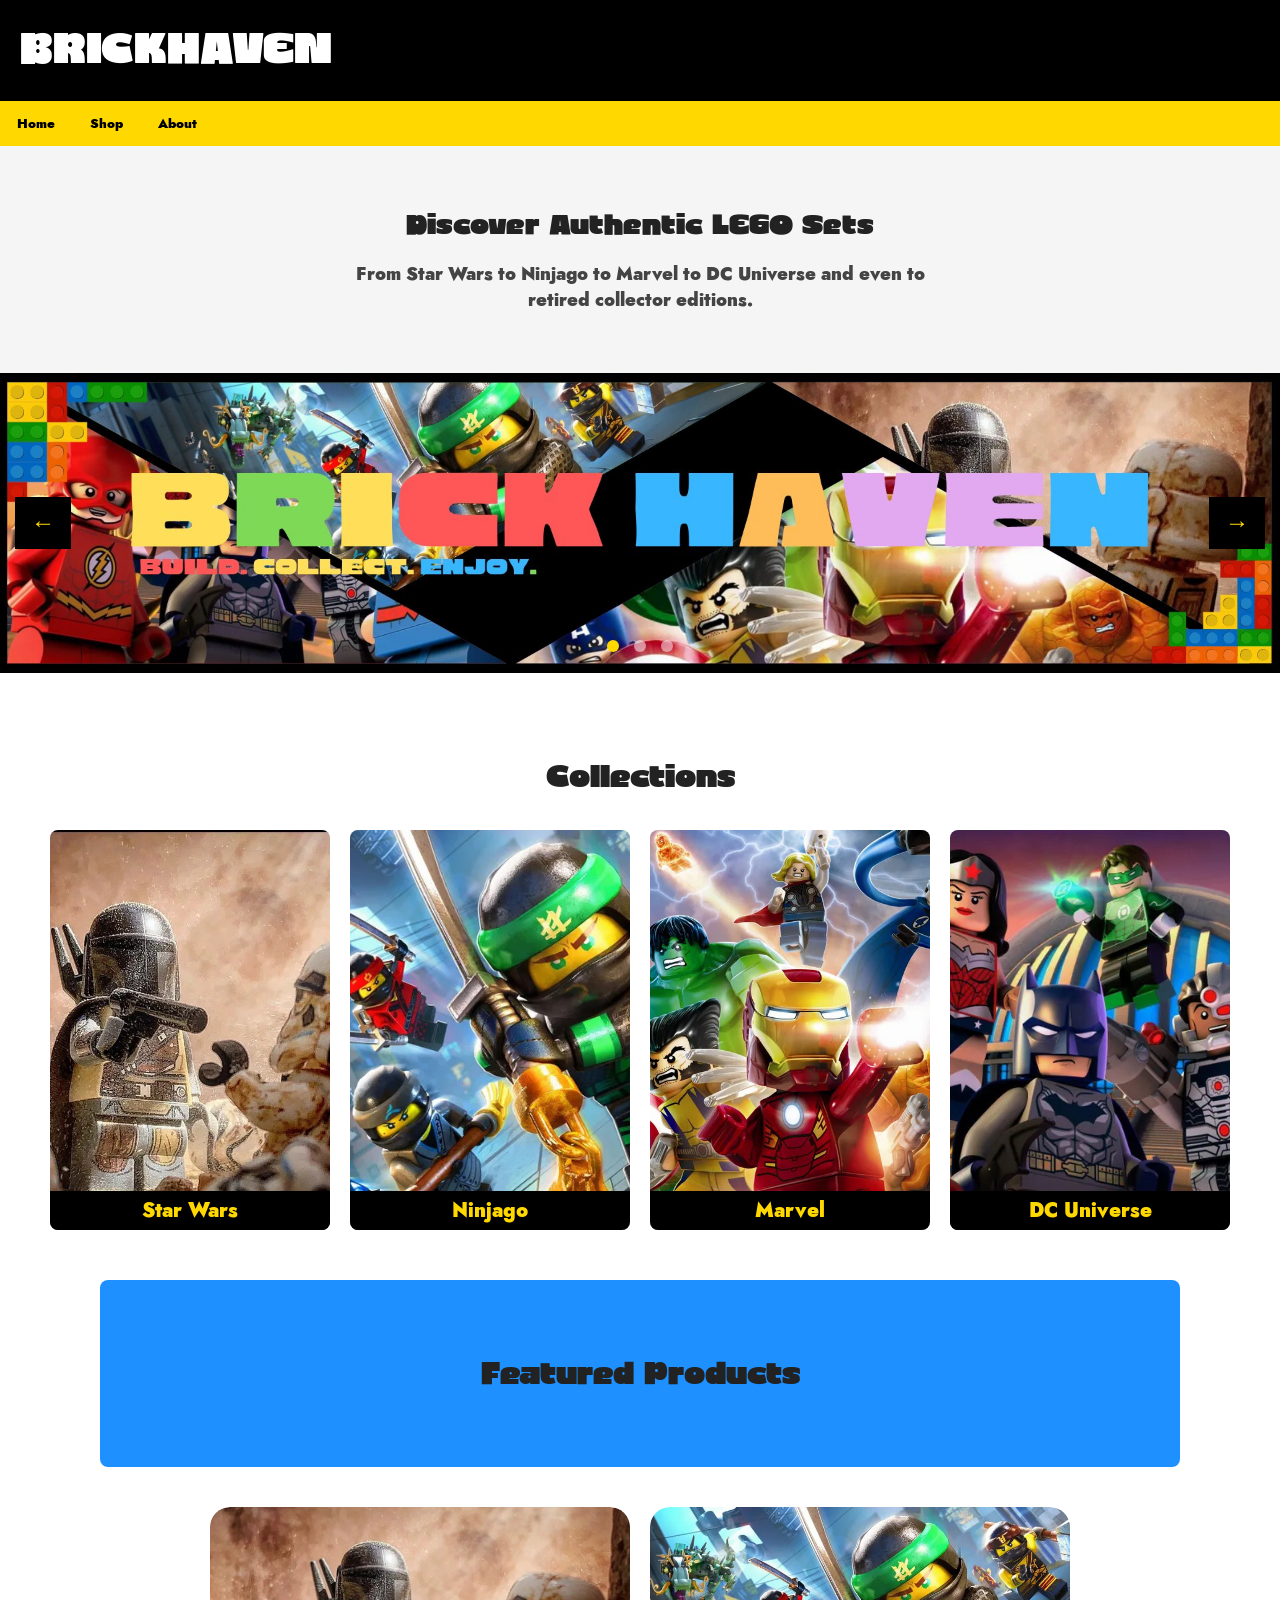
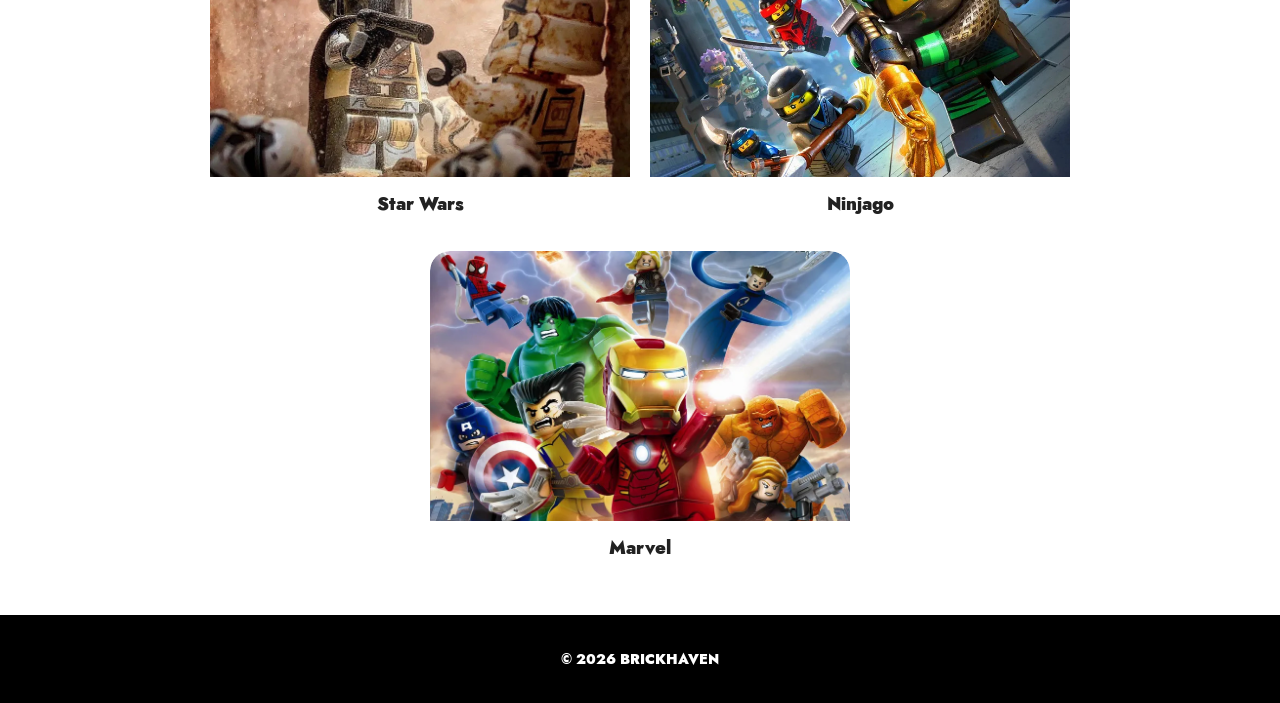
==== commit 318f2c55: "Update index.html" ====
--- a/index.html
+++ b/index.html
@@ -3,7 +3,7 @@
 <head>
     <meta charset="UTF-8">
     <meta name="viewport" content="width=device-width, initial-scale=1.0">
-    <title>To be Announced | Home</title>
+    <title>BRICKHAVEN | Home</title>
     <link rel="stylesheet" href="./css/style.css">
     <script src="./js/script.js" defer></script>
 </head>
@@ -86,7 +86,7 @@
     </div>
 
     <footer>
-        <p>© 2026 To be Announced</p>
+        <p>© 2026 BRICKHAVEN</p>
     </footer>
 
 </body>
--- a/css/style.css
+++ b/css/style.css
@@ -654,4 +654,27 @@
     flex-direction: column;
     text-align: center;
 }
-}
+  
+.checkout-btn {
+    margin-top: 10px;
+    padding: 10px 20px;
+    width: 100%;
+}
+  
+.checkout-btn:disabled {
+    opacity: 0.5;
+    cursor: not-allowed;
+}
+
+.clear-cart-btn {
+    margin-top: 6px;
+    padding: 10px 20px;
+    width: 100%;
+    background-color: #b3261e;
+    color: white;
+}
+  
+.clear-cart-btn:disabled {
+    opacity: 0.5;
+    cursor: not-allowed;
+}
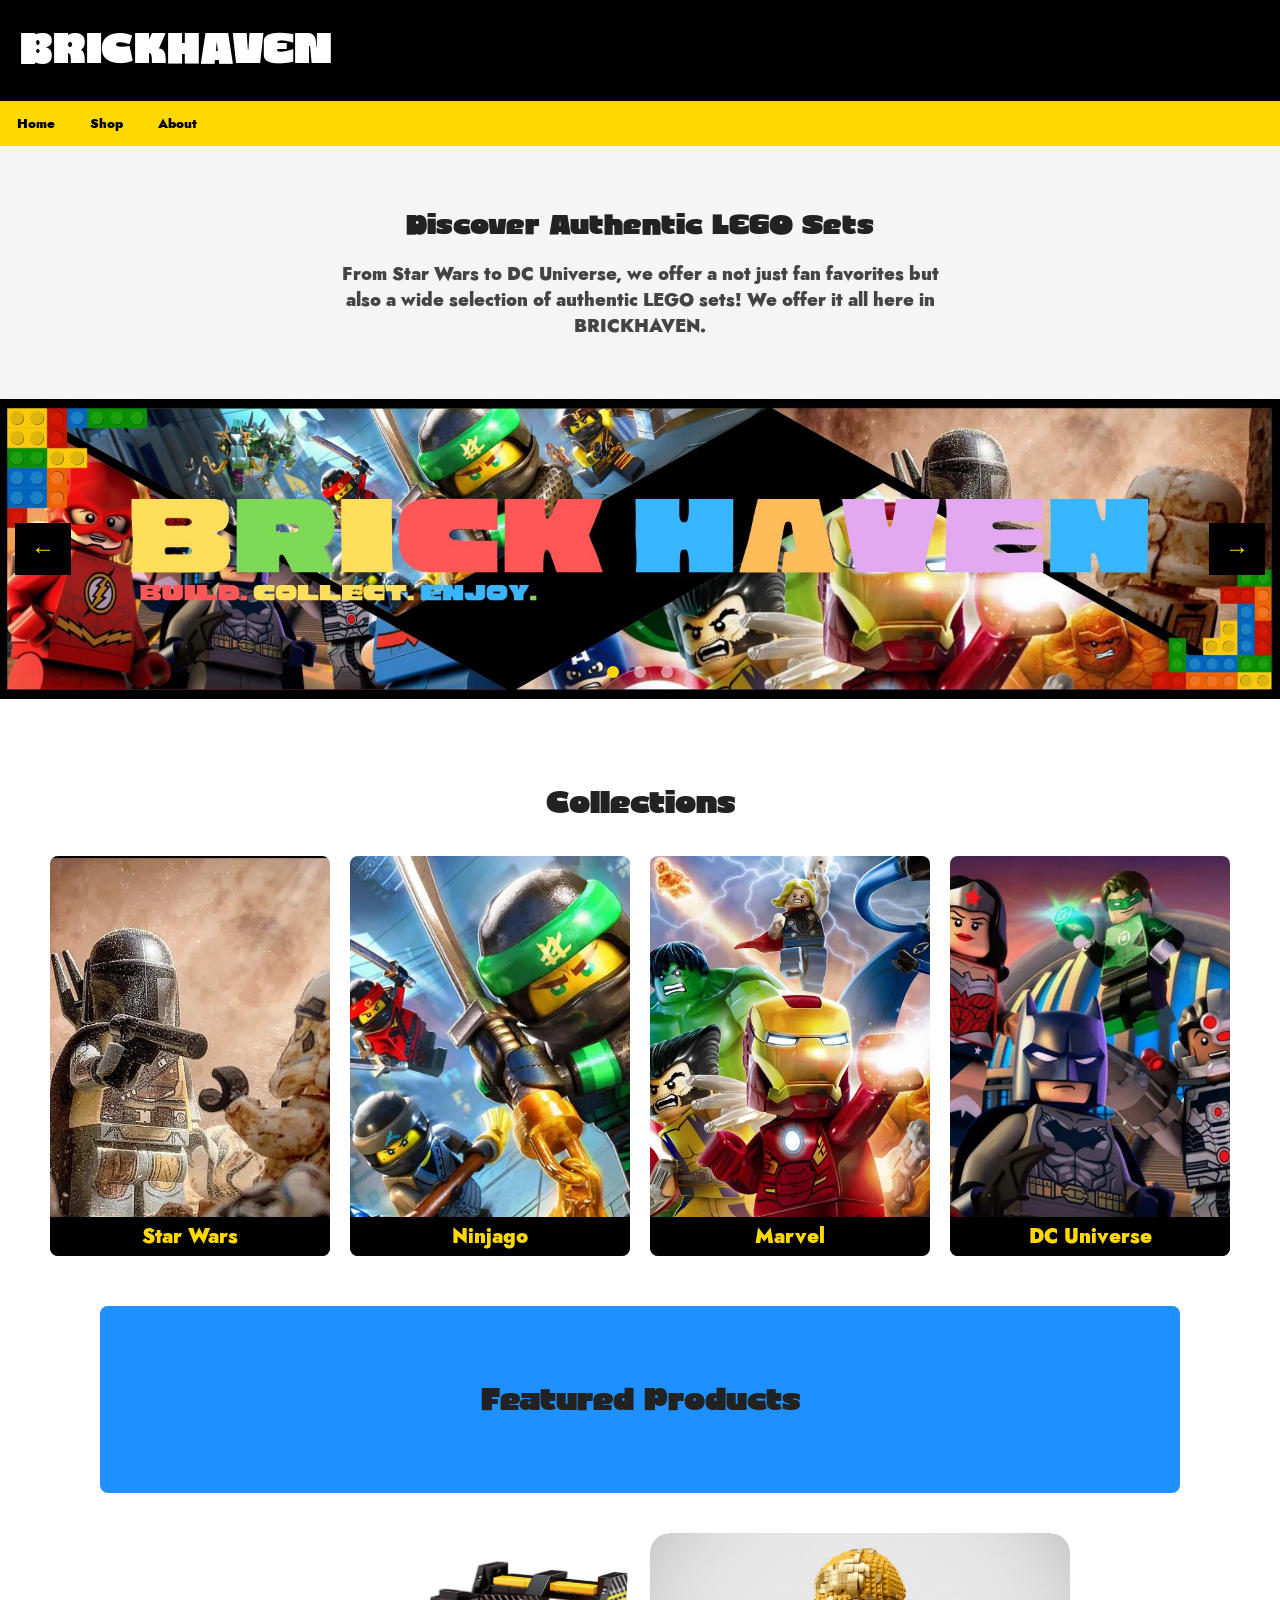
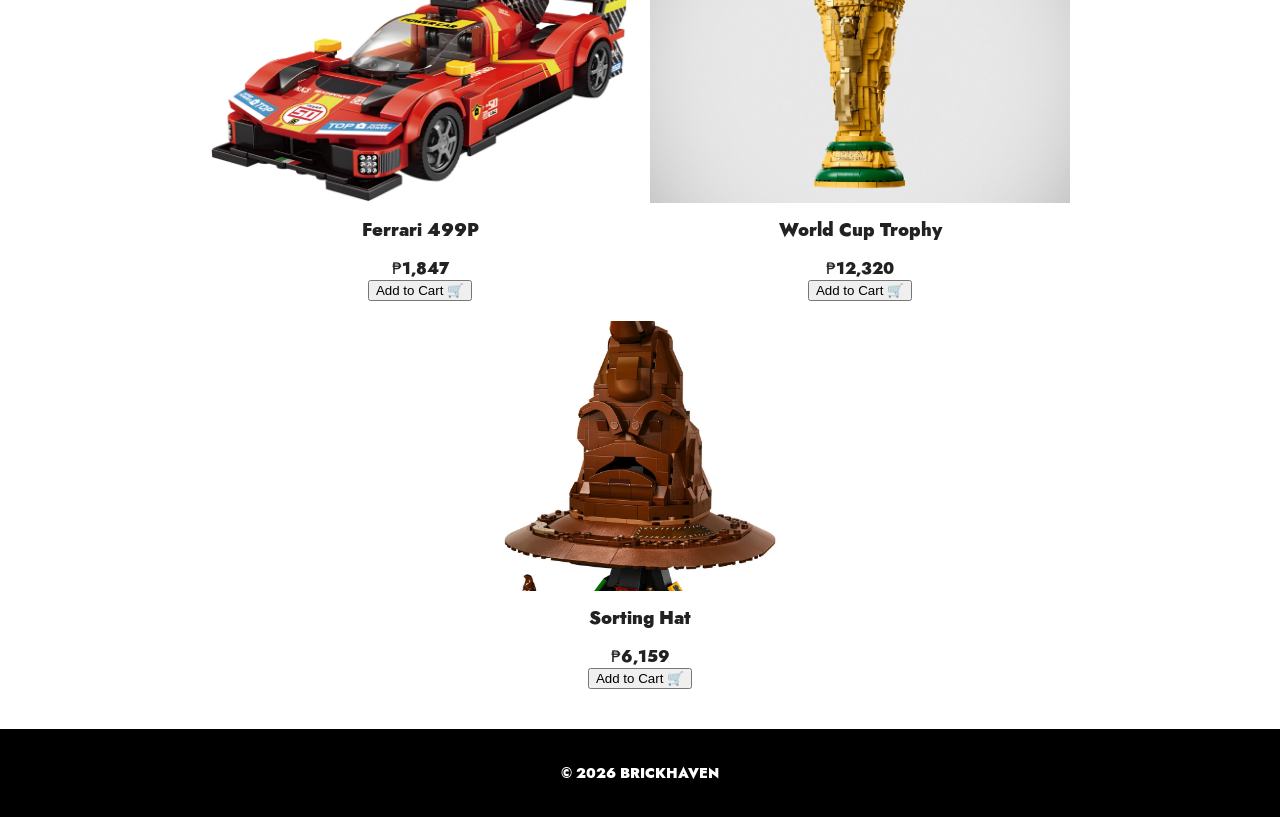
==== commit 5c6dc2c4: "Add cart script and update featured products Added a new script for cart functionality and updated t" ====
--- a/index.html
+++ b/index.html
@@ -6,6 +6,7 @@
     <title>BRICKHAVEN | Home</title>
     <link rel="stylesheet" href="./css/style.css">
     <script src="./js/script.js" defer></script>
+    <script src="./js/indexcart.js" defer></script>
 </head>
 <body>
       <header class="header">
@@ -20,7 +21,7 @@
     
     <section class="hero">
         <h2>Discover Authentic LEGO Sets</h2>
-        <p>From Star Wars to Ninjago to Marvel to DC Universe and even to retired collector editions.</p>
+        <p>From Star Wars to DC Universe, we offer a not just fan favorites but also a wide selection of authentic LEGO sets! We offer it all here in BRICKHAVEN. </p>
     </section>
 
     <section class = "slider">
@@ -69,22 +70,28 @@
     </section>
 
 
-    <div class="cardsfeatured">
-            <a href="./shop.html?category=featured" class = "card2">
-                <img src="./images/starwars.jpg" alt="Star Wars Lego">
-                <span class= "card2-label"> Star Wars </span>
-            </a>
-            <a href="./shop.html?category=featured" class = "card2">
-                <img src ="./images/ninjago.jpg" alt = "Ninjago Lego">
-                <span class="card2-label">Ninjago</span>
-            </a>
-            <a href="./shop.html?category=featured" class = "card2">
-                <img src="./images/marvel.jpg" alt = "Marvel Lego">
-                <span class = "card2-label"> Marvel</span>
-            </a>
+<div class="cardsfeatured">
+    <a href="./shop.html?category=featured" class="card2">
+        <img src="./images/Featured1.jpg" alt="Ferrari">
+         <span class="card2-label">Ferrari 499P</span>
+         <span class="card2-price">₱1,847</span>
+        <button type="button" class="add-to-cart-btn2" data-name="Lego Speed Champions: Ferrari 499P (77261)" data-price="1847">Add to Cart &#x1F6D2</button>
+    </a>
+    <a href="./shop.html?category=featured" class="card2">
+        <img src="./images/Featured2.jpg" alt="World Cup">
+         <span class="card2-label">World Cup Trophy</span>
+         <span class="card2-price">₱12,320</span>
+        <button type="button" class="add-to-cart-btn2" data-name="Lego Editions: World Cup Trophy (43020)" data-price="12320">Add to Cart &#x1F6D2</button>
+    </a>
+    <a href="./shop.html?category=featured" class="card2">
+        <img src="./images/Featured3.jpg" alt="Sorting Hat">
+         <span class="card2-label">Sorting Hat</span>
+         <span class="card2-price">₱6,159</span>
+        <button type="button" class="add-to-cart-btn2" data-name="Lego Harry Potter: Talking Sorting Hat (76249)" data-price="6159">Add to Cart &#x1F6D2</button>
+    </a>
+</div>
             
-    </div>
-
+    
     <footer>
         <p>© 2026 BRICKHAVEN</p>
     </footer>
--- a/css/style.css
+++ b/css/style.css
@@ -678,3 +678,4 @@
     opacity: 0.5;
     cursor: not-allowed;
 }
+}
